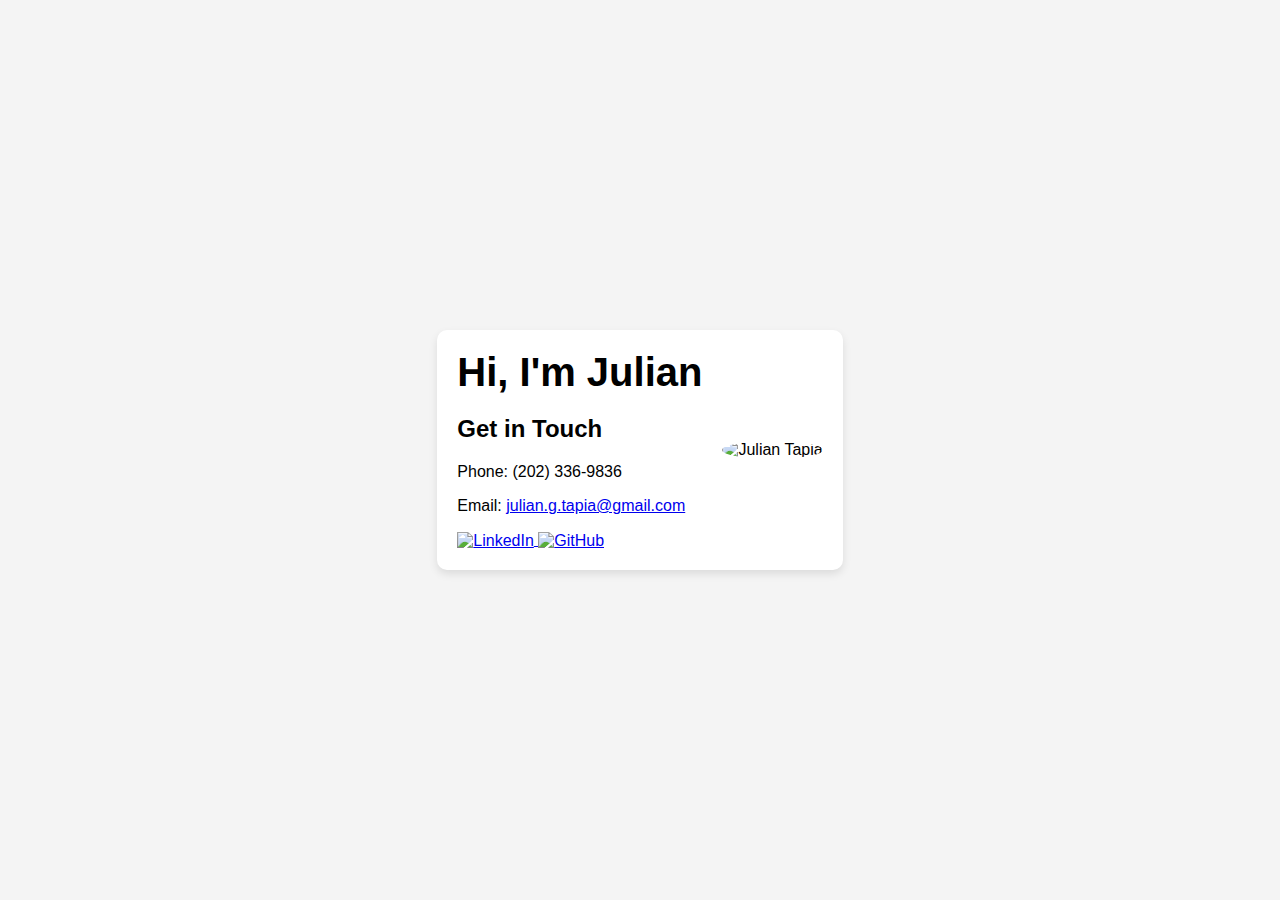
==== docs/index.html @ 8ee67e6c "added spacing between icons" ====
<!DOCTYPE html>
<html lang="en">
<head>
    <meta charset="UTF-8">
    <meta name="viewport" content="width=device-width, initial-scale=1.0">
    <title>Julian Tapia</title>
    <style>
        body {
            font-family: Arial, sans-serif;
            display: flex;
            justify-content: center;
            align-items: center;
            height: 100vh;
            margin: 0;
            background-color: #f4f4f4;
        }

        .container {
            display: flex;
            align-items: center;
            background-color: white;
            padding: 20px;
            border-radius: 10px;
            box-shadow: 0 4px 8px rgba(0, 0, 0, 0.1);
        }

        .text {
            margin-right: 20px;
        }

        .text h1 {
            margin: 0;
            font-size: 2.5em;
        }

        text h2 {
            margin: 15px 0 10px 0;
            font-size: 1.5em;
            color: #333;
        }

        .contact-info {
            font-size: 1.2em;
            line-height: 1.6em;
        }

        .contact-info a {
            margin-right: 10px;
        }

        .contact-info img {
            width: 32px;
            height: 32px;
            vertical-align: middle;
        }

        linkedin-icon {
            margin-right: 15px;
        }

        .picture img {
            border-radius: 50%;
            width: 150px;
            height: 150px;
        }
        .social-icon {
            width: 24px;
            height: 24px;
            vertical-align: middle;
        }
    </style>
</head>
<body>
    <div class="container">
        <div class="text">
            <h1>Hi, I'm Julian</h1>
            <h2>Get in Touch</h2>
            <div class="contact.info">
                <p>Phone: (202) 336-9836</p>
                <p>Email: <a href="mailto:julian.g.tapia@gmail.com">julian.g.tapia@gmail.com</a></p>
                <a href="https://www.linkedin.com/in/julian-g-tapia/" target="_blank">
                    <img src="https://upload.wikimedia.org/wikipedia/commons/c/ca/LinkedIn_logo_initials.png" alt="LinkedIn" class="social-icon">
                </a>
                <a href="https://github.com/JulianT226" target="_blank">
                    <img src="https://cdn-icons-png.flaticon.com/512/25/25231.png" alt="GitHub" class="social-icon">
                </a>
            </div>
        </div>
        <div class="picture">
            <img src="https://storageforjules.blob.core.windows.net/containerforjules/profile_pic.jpg" alt="Julian Tapia">
        </div>
    </div>
</body>
</html>
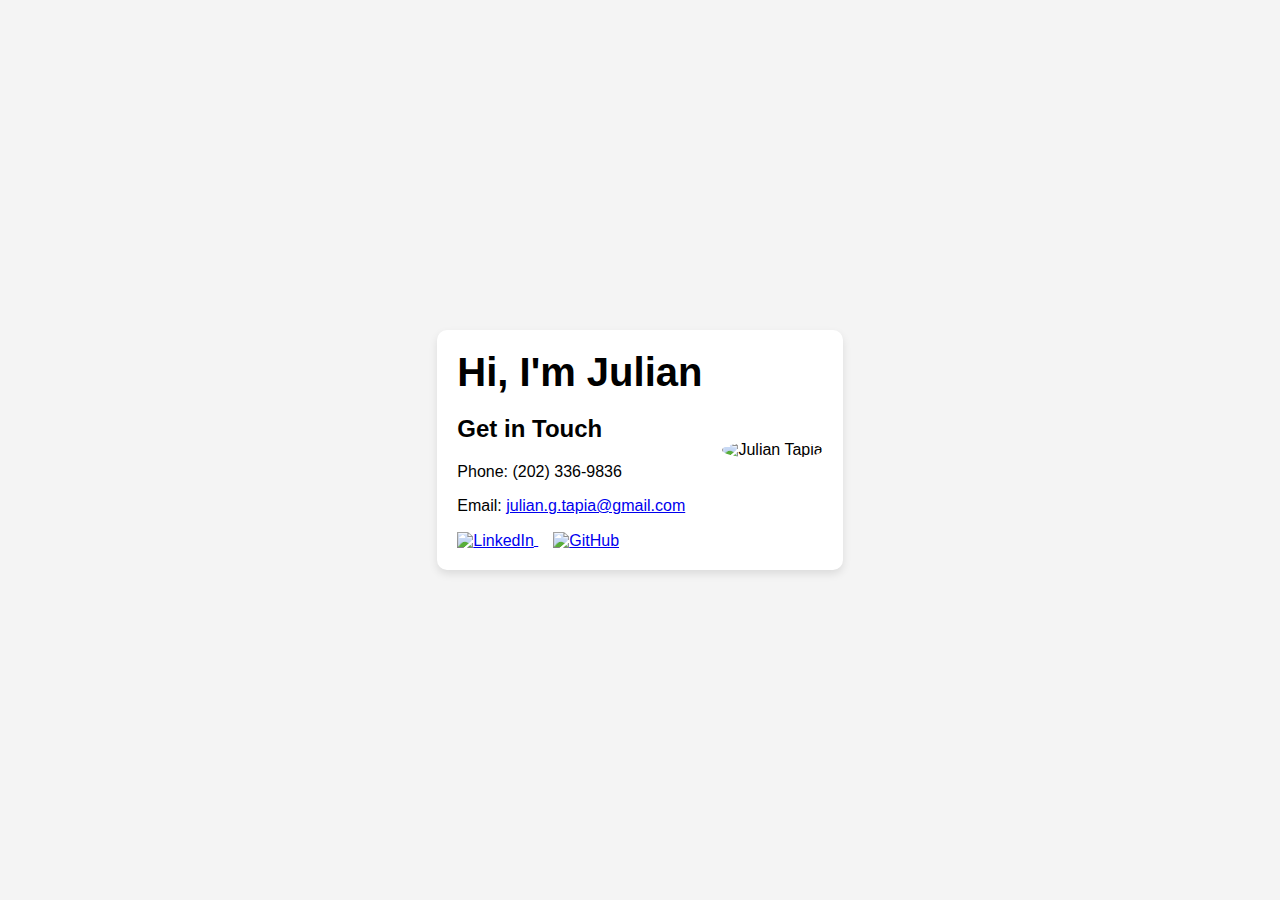
==== commit af4a04d3: "added spacing between icons" ====
--- a/docs/index.html
+++ b/docs/index.html
@@ -45,7 +45,13 @@
         }
 
         .contact-info a {
+            text-decoration: none;
+            color: inherit;
             margin-right: 10px;
+        }
+
+        contact-info a:hover {
+            color: inherit;
         }
 
         .contact-info img {
@@ -54,7 +60,7 @@
             vertical-align: middle;
         }
 
-        linkedin-icon {
+        .linkedin-icon {
             margin-right: 15px;
         }
 
@@ -78,7 +84,7 @@
             <div class="contact.info">
                 <p>Phone: (202) 336-9836</p>
                 <p>Email: <a href="mailto:julian.g.tapia@gmail.com">julian.g.tapia@gmail.com</a></p>
-                <a href="https://www.linkedin.com/in/julian-g-tapia/" target="_blank">
+                <a href="https://www.linkedin.com/in/julian-g-tapia/" target="_blank" class="linkedin-icon">
                     <img src="https://upload.wikimedia.org/wikipedia/commons/c/ca/LinkedIn_logo_initials.png" alt="LinkedIn" class="social-icon">
                 </a>
                 <a href="https://github.com/JulianT226" target="_blank">
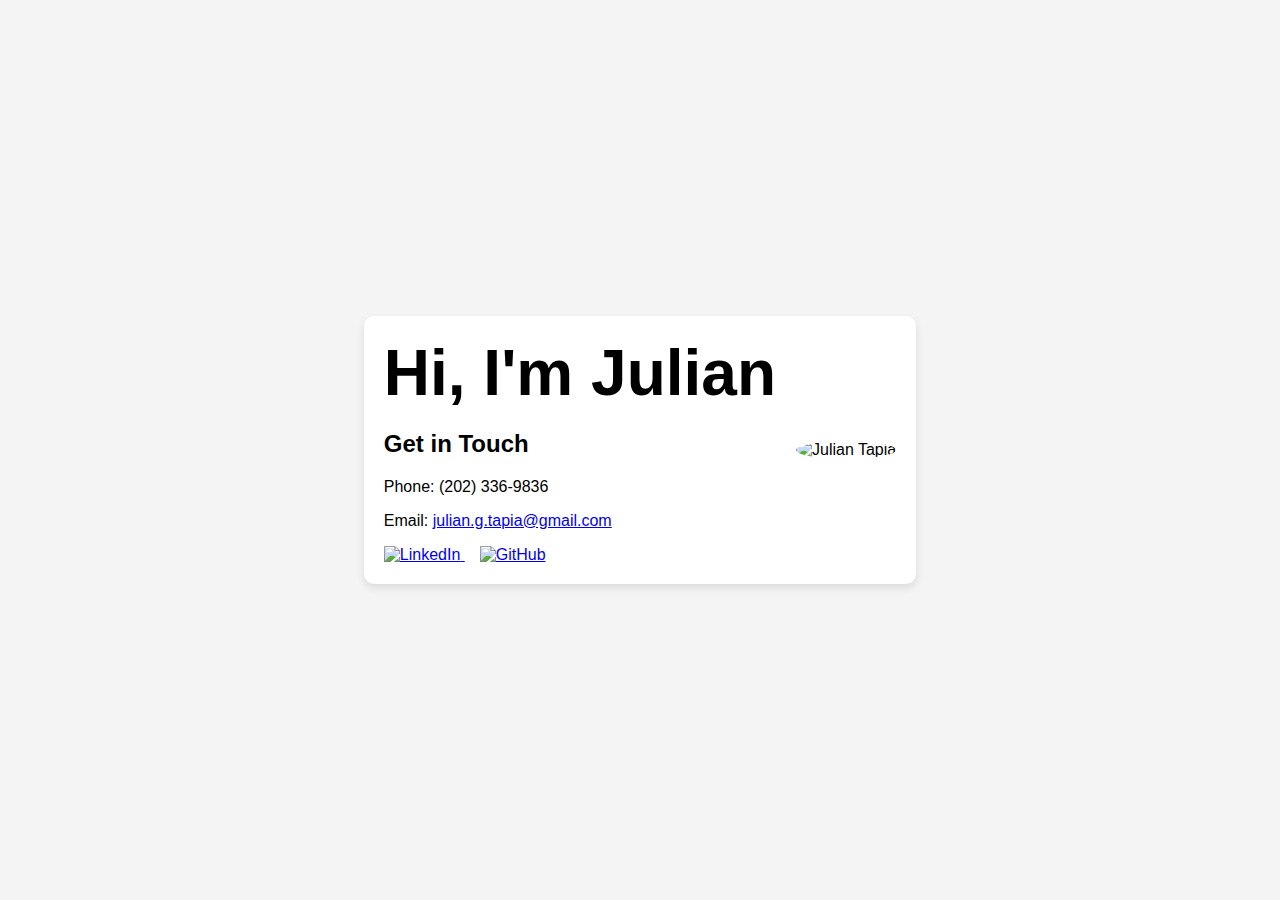
==== commit b59c9487: "BIGGGER" ====
--- a/docs/index.html
+++ b/docs/index.html
@@ -30,17 +30,17 @@
 
         .text h1 {
             margin: 0;
-            font-size: 2.5em;
+            font-size: 4em;
         }
 
         text h2 {
             margin: 15px 0 10px 0;
-            font-size: 1.5em;
+            font-size: 3em;
             color: #333;
         }
 
         .contact-info {
-            font-size: 1.2em;
+            font-size: 3em;
             line-height: 1.6em;
         }
 
@@ -66,12 +66,12 @@
 
         .picture img {
             border-radius: 50%;
-            width: 150px;
-            height: 150px;
+            width: 250px;
+            height: 250px;
         }
         .social-icon {
-            width: 24px;
-            height: 24px;
+            width: 35px;
+            height: 35px;
             vertical-align: middle;
         }
     </style>
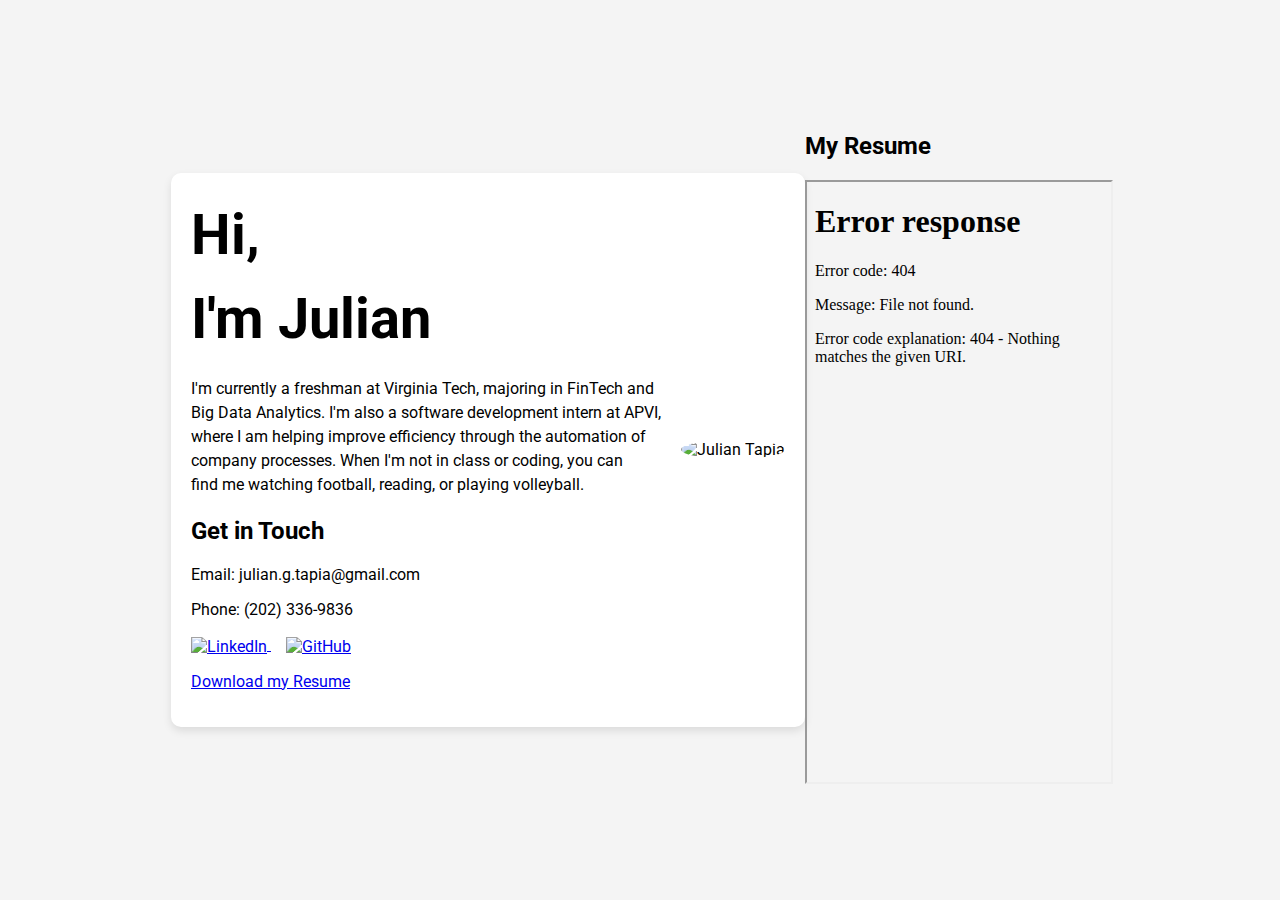
==== commit 46c404e0: "adding resume" ====
--- a/docs/index.html
+++ b/docs/index.html
@@ -3,10 +3,11 @@
 <head>
     <meta charset="UTF-8">
     <meta name="viewport" content="width=device-width, initial-scale=1.0">
+    <link href="https://fonts.googleapis.com/css2?family=Roboto:wght@400;700&display=swap" rel="stylesheet">
     <title>Julian Tapia</title>
     <style>
         body {
-            font-family: Arial, sans-serif;
+            font-family: "Roboto", sans-serif;
             display: flex;
             justify-content: center;
             align-items: center;
@@ -30,7 +31,7 @@
 
         .text h1 {
             margin: 0;
-            font-size: 4em;
+            font-size: 3.5em;
         }
 
         text h2 {
@@ -50,7 +51,7 @@
             margin-right: 10px;
         }
 
-        contact-info a:hover {
+        .contact-info a:hover {
             color: inherit;
         }
 
@@ -79,22 +80,32 @@
 <body>
     <div class="container">
         <div class="text">
-            <h1>Hi, I'm Julian</h1>
+            <h1 style="line-height: 1.5;">Hi,<br>I'm Julian</h1>
+            <p style="line-height: 1.5"> I'm currently a freshman at Virginia Tech, majoring in FinTech and <br>
+                Big Data Analytics. I'm also a software development intern at APVI, <br>
+                where I am helping improve efficiency through the automation of <br>
+                company processes. When I'm not in class or coding, you can <br>
+                find me watching football, reading, or playing volleyball.</p>
             <h2>Get in Touch</h2>
             <div class="contact.info">
+                <p>Email: julian.g.tapia@gmail.com</p>
                 <p>Phone: (202) 336-9836</p>
-                <p>Email: <a href="mailto:julian.g.tapia@gmail.com">julian.g.tapia@gmail.com</a></p>
                 <a href="https://www.linkedin.com/in/julian-g-tapia/" target="_blank" class="linkedin-icon">
                     <img src="https://upload.wikimedia.org/wikipedia/commons/c/ca/LinkedIn_logo_initials.png" alt="LinkedIn" class="social-icon">
                 </a>
                 <a href="https://github.com/JulianT226" target="_blank">
                     <img src="https://cdn-icons-png.flaticon.com/512/25/25231.png" alt="GitHub" class="social-icon">
                 </a>
+                <p><a href="docs/Julian_Tapia_Resume_(testing).pdf">Download my Resume</a></p>
             </div>
         </div>
         <div class="picture">
             <img src="https://storageforjules.blob.core.windows.net/containerforjules/profile_pic.jpg" alt="Julian Tapia">
         </div>
     </div>
+    <div class="resume-container">
+        <h2>My Resume</h2>
+        <iframe src="docs/Julian_Tapia_Resume_(testing).pdf" width="100%" height="600px"></iframe>
+    </div>
 </body>
 </html>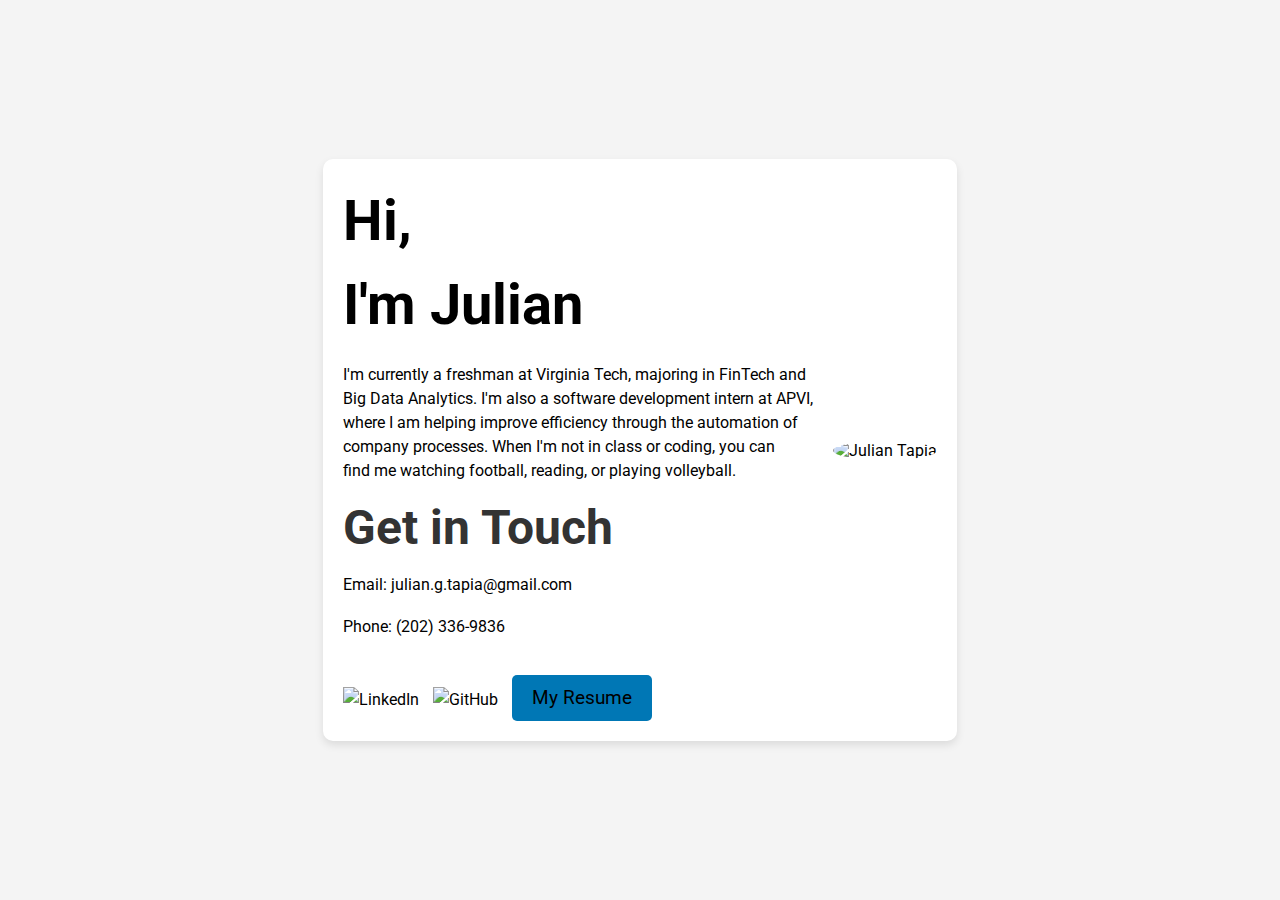
==== commit a27dfb09: "added resume.html; split css into separate file" ====
--- a/docs/index.html
+++ b/docs/index.html
@@ -3,79 +3,9 @@
 <head>
     <meta charset="UTF-8">
     <meta name="viewport" content="width=device-width, initial-scale=1.0">
+    <title>Julian Tapia</title>
     <link href="https://fonts.googleapis.com/css2?family=Roboto:wght@400;700&display=swap" rel="stylesheet">
-    <title>Julian Tapia</title>
-    <style>
-        body {
-            font-family: "Roboto", sans-serif;
-            display: flex;
-            justify-content: center;
-            align-items: center;
-            height: 100vh;
-            margin: 0;
-            background-color: #f4f4f4;
-        }
-
-        .container {
-            display: flex;
-            align-items: center;
-            background-color: white;
-            padding: 20px;
-            border-radius: 10px;
-            box-shadow: 0 4px 8px rgba(0, 0, 0, 0.1);
-        }
-
-        .text {
-            margin-right: 20px;
-        }
-
-        .text h1 {
-            margin: 0;
-            font-size: 3.5em;
-        }
-
-        text h2 {
-            margin: 15px 0 10px 0;
-            font-size: 3em;
-            color: #333;
-        }
-
-        .contact-info {
-            font-size: 3em;
-            line-height: 1.6em;
-        }
-
-        .contact-info a {
-            text-decoration: none;
-            color: inherit;
-            margin-right: 10px;
-        }
-
-        .contact-info a:hover {
-            color: inherit;
-        }
-
-        .contact-info img {
-            width: 32px;
-            height: 32px;
-            vertical-align: middle;
-        }
-
-        .linkedin-icon {
-            margin-right: 15px;
-        }
-
-        .picture img {
-            border-radius: 50%;
-            width: 250px;
-            height: 250px;
-        }
-        .social-icon {
-            width: 35px;
-            height: 35px;
-            vertical-align: middle;
-        }
-    </style>
+    <link rel="stylesheet" href="style.css">
 </head>
 <body>
     <div class="container">
@@ -87,7 +17,7 @@
                 company processes. When I'm not in class or coding, you can <br>
                 find me watching football, reading, or playing volleyball.</p>
             <h2>Get in Touch</h2>
-            <div class="contact.info">
+            <div class="contact-info">
                 <p>Email: julian.g.tapia@gmail.com</p>
                 <p>Phone: (202) 336-9836</p>
                 <a href="https://www.linkedin.com/in/julian-g-tapia/" target="_blank" class="linkedin-icon">
@@ -96,16 +26,12 @@
                 <a href="https://github.com/JulianT226" target="_blank">
                     <img src="https://cdn-icons-png.flaticon.com/512/25/25231.png" alt="GitHub" class="social-icon">
                 </a>
-                <p><a href="docs/Julian_Tapia_Resume_(testing).pdf">Download my Resume</a></p>
+                <a href="resume.html" class="resume-button">My Resume</a>
             </div>
         </div>
         <div class="picture">
             <img src="https://storageforjules.blob.core.windows.net/containerforjules/profile_pic.jpg" alt="Julian Tapia">
         </div>
     </div>
-    <div class="resume-container">
-        <h2>My Resume</h2>
-        <iframe src="docs/Julian_Tapia_Resume_(testing).pdf" width="100%" height="600px"></iframe>
-    </div>
 </body>
 </html>--- a/docs/style.css
+++ b/docs/style.css
@@ -0,0 +1,83 @@
+body {
+  font-family: "Roboto", sans-serif;
+  display: flex;
+  justify-content: center;
+  align-items: center;
+  height: 100vh;
+  margin: 0;
+  background-color: #f4f4f4;
+}
+
+.container {
+  display: flex;
+  align-items: center;
+  background-color: white;
+  padding: 20px;
+  border-radius: 10px;
+  box-shadow: 0 4px 8px rgba(0, 0, 0, 0.1);
+}
+
+.text {
+  margin-right: 20px;
+}
+
+.text h1 {
+  margin: 0;
+  font-size: 3.5em;
+}
+
+.text h2 {
+  margin: 15px 0 10px 0;
+  font-size: 3em;
+  color: #333;
+}
+
+.contact-info {
+  font-size: 1em;
+  line-height: 1.6em;
+}
+
+.contact-info a {
+  text-decoration: none;
+  color: inherit;
+  margin-right: 10px;
+}
+
+.contact-info a:hover {
+  color: inherit;
+}
+
+.contact-info img {
+  width: 32px;
+  height: 32px;
+  vertical-align: middle;
+}
+
+.linkedin-icon {
+  margin-right: 15px;
+}
+
+.picture img {
+  border-radius: 50%;
+  width: 250px;
+  height: 250px;
+}
+.social-icon {
+  width: 35px;
+  height: 35px;
+  vertical-align: middle;
+}
+.resume-button {
+  display: inline-block;
+  margin-top: 20px;
+  padding: 10px 20px;
+  background-color: #0077b5;
+  color: white;
+  text-decoration: none;
+  border-radius: 5px;
+  font-size: 1.2em;
+  transition: background-color 0.3s ease;
+}
+.resume-button:hover {
+  background-color: #005582;
+}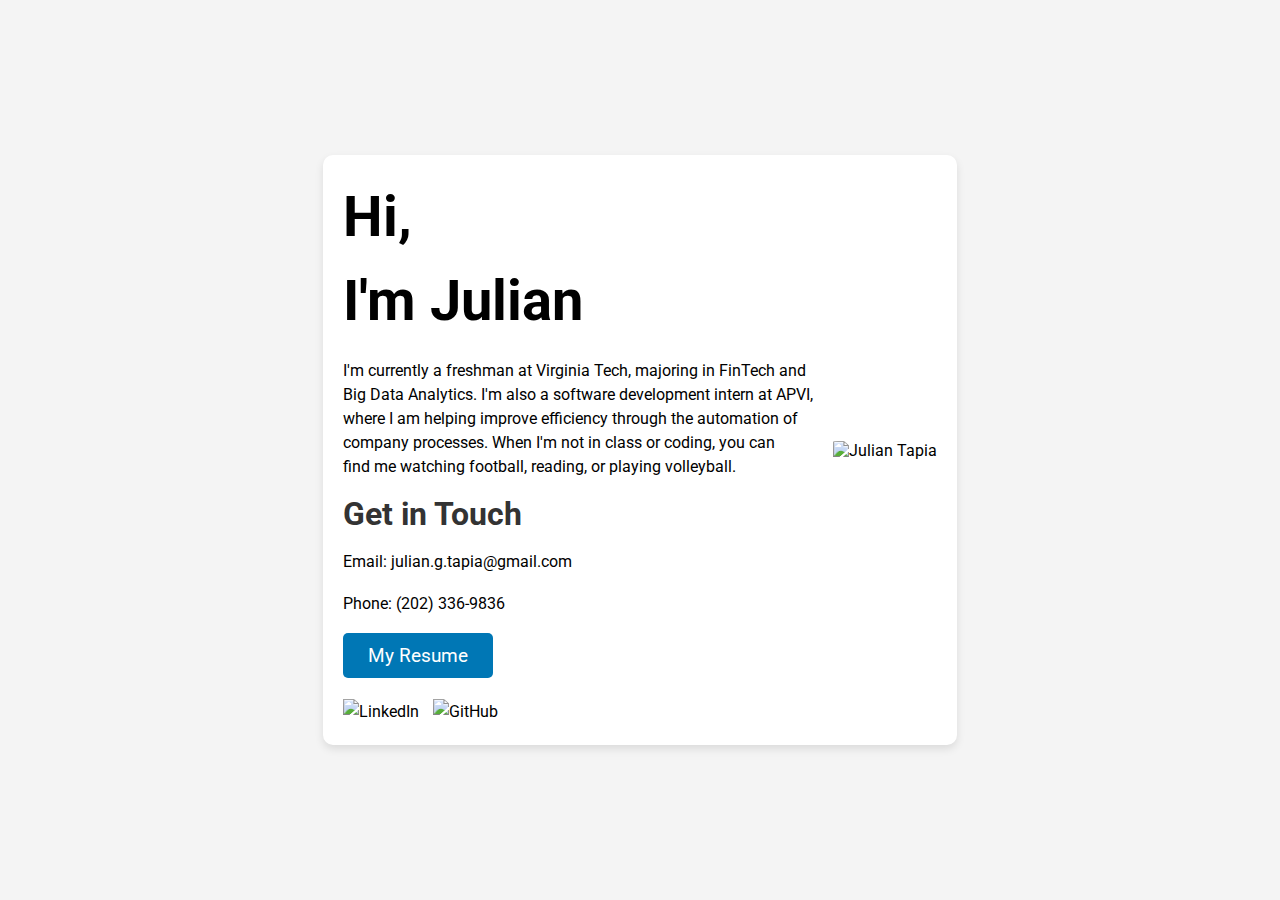
==== commit 5ff4285a: "Changed formatting -- v1.0" ====
--- a/docs/index.html
+++ b/docs/index.html
@@ -18,15 +18,18 @@
                 find me watching football, reading, or playing volleyball.</p>
             <h2>Get in Touch</h2>
             <div class="contact-info">
+
                 <p>Email: julian.g.tapia@gmail.com</p>
                 <p>Phone: (202) 336-9836</p>
+
+                <a href="resume.html" class="resume-button">My Resume</a>
+
                 <a href="https://www.linkedin.com/in/julian-g-tapia/" target="_blank" class="linkedin-icon">
                     <img src="https://upload.wikimedia.org/wikipedia/commons/c/ca/LinkedIn_logo_initials.png" alt="LinkedIn" class="social-icon">
                 </a>
                 <a href="https://github.com/JulianT226" target="_blank">
                     <img src="https://cdn-icons-png.flaticon.com/512/25/25231.png" alt="GitHub" class="social-icon">
                 </a>
-                <a href="resume.html" class="resume-button">My Resume</a>
             </div>
         </div>
         <div class="picture">
--- a/docs/style.css
+++ b/docs/style.css
@@ -6,6 +6,7 @@
   height: 100vh;
   margin: 0;
   background-color: #f4f4f4;
+  flex-direction: column;
 }
 
 .container {
@@ -28,7 +29,7 @@
 
 .text h2 {
   margin: 15px 0 10px 0;
-  font-size: 3em;
+  font-size: 2em;
   color: #333;
 }
 
@@ -58,9 +59,9 @@
 }
 
 .picture img {
-  border-radius: 50%;
-  width: 250px;
-  height: 250px;
+  border-radius: 5%;
+  width: 400px;
+  height: 400px;
 }
 .social-icon {
   width: 35px;
@@ -68,6 +69,51 @@
   vertical-align: middle;
 }
 .resume-button {
+  display: block;
+  margin-bottom: 20px;
+  padding: 10px 20px;
+  background-color: #0077b5;
+  color: white !important;
+  text-decoration: none;
+  border-radius: 5px;
+  font-size: 1.2em;
+  transition: background-color 0.3s ease;
+  max-width: 110px;
+  text-align: center;
+}
+.resume-button:hover {
+  background-color: #005582;
+}
+
+.resume-container {
+  width: 80%;
+  max-width: 800px;
+  padding: 20px;
+  background-color: white;
+  border-radius: 10px;
+  box-shadow: 0 4px 8px rgba(0, 0, 0, 0.1);
+  display: flex;
+  flex-direction: column;
+  justify-content: center;
+  align-items: center;
+  min-height: 100vh;
+  padding-top: 30px;
+  box-sizing: border-box;
+}
+
+.resume-container h1 {
+  text-align: center;
+  font-size: 2em;
+  margin-bottom: 20px;
+}
+
+iframe, embed {
+  width: 100%;
+  height: 900px;
+  border: none;
+}
+
+.back-button {
   display: inline-block;
   margin-top: 20px;
   padding: 10px 20px;
@@ -75,9 +121,10 @@
   color: white;
   text-decoration: none;
   border-radius: 5px;
-  font-size: 1.2em;
+  font-size: 1em;
   transition: background-color 0.3s ease;
 }
-.resume-button:hover {
+
+.back-button:hover {
   background-color: #005582;
 }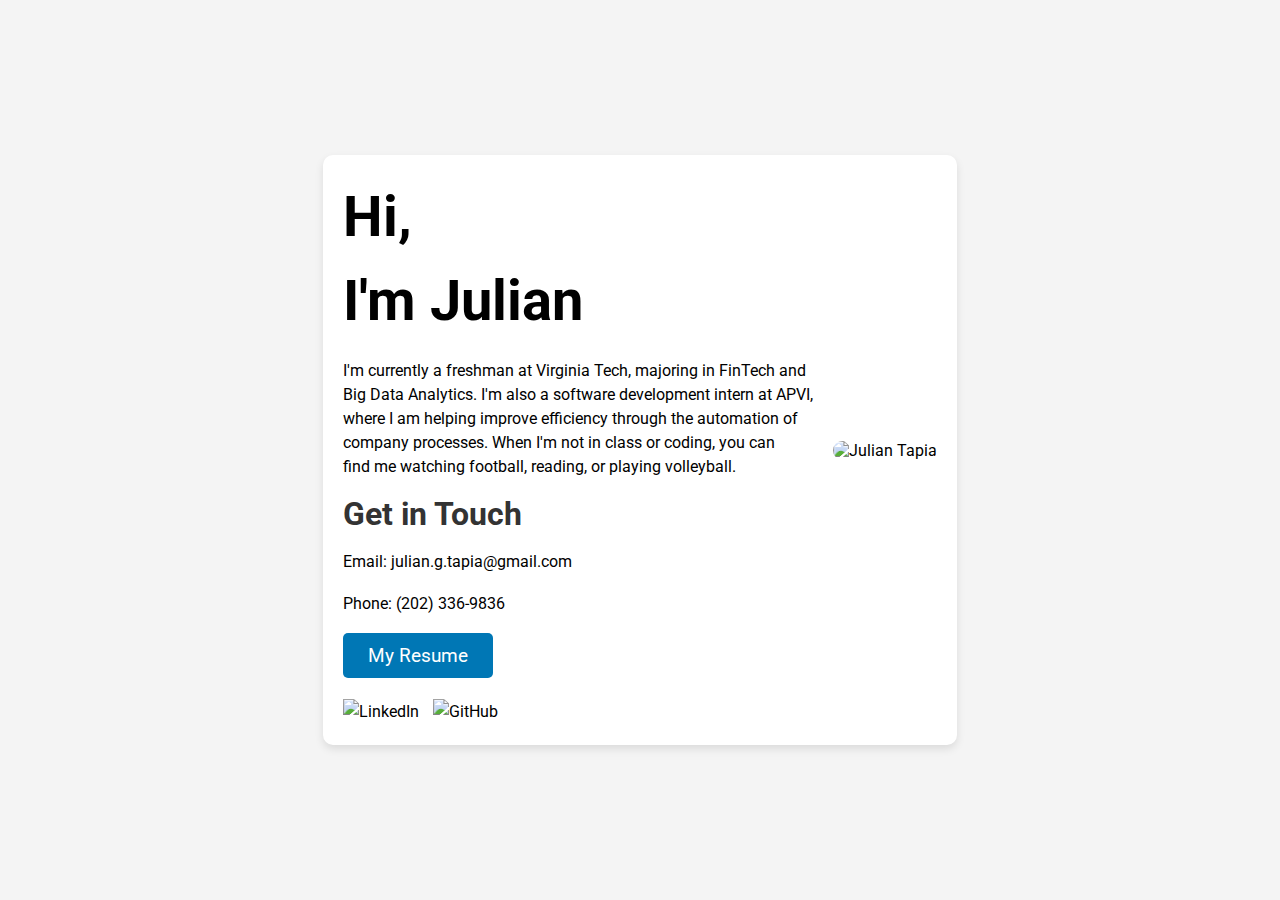
==== commit f4207ae1: "added favicon" ====
--- a/docs/index.html
+++ b/docs/index.html
@@ -6,6 +6,7 @@
     <title>Julian Tapia</title>
     <link href="https://fonts.googleapis.com/css2?family=Roboto:wght@400;700&display=swap" rel="stylesheet">
     <link rel="stylesheet" href="style.css">
+    <link rel="shortcut icon" href="https://i.pinimg.com/originals/70/76/30/707630291745997f7d024c3fc609e8cf.png"/>
 </head>
 <body>
     <div class="container">
--- a/docs/style.css
+++ b/docs/style.css
@@ -59,7 +59,7 @@
 }
 
 .picture img {
-  border-radius: 5%;
+  border-radius: 10px;
   width: 400px;
   height: 400px;
 }
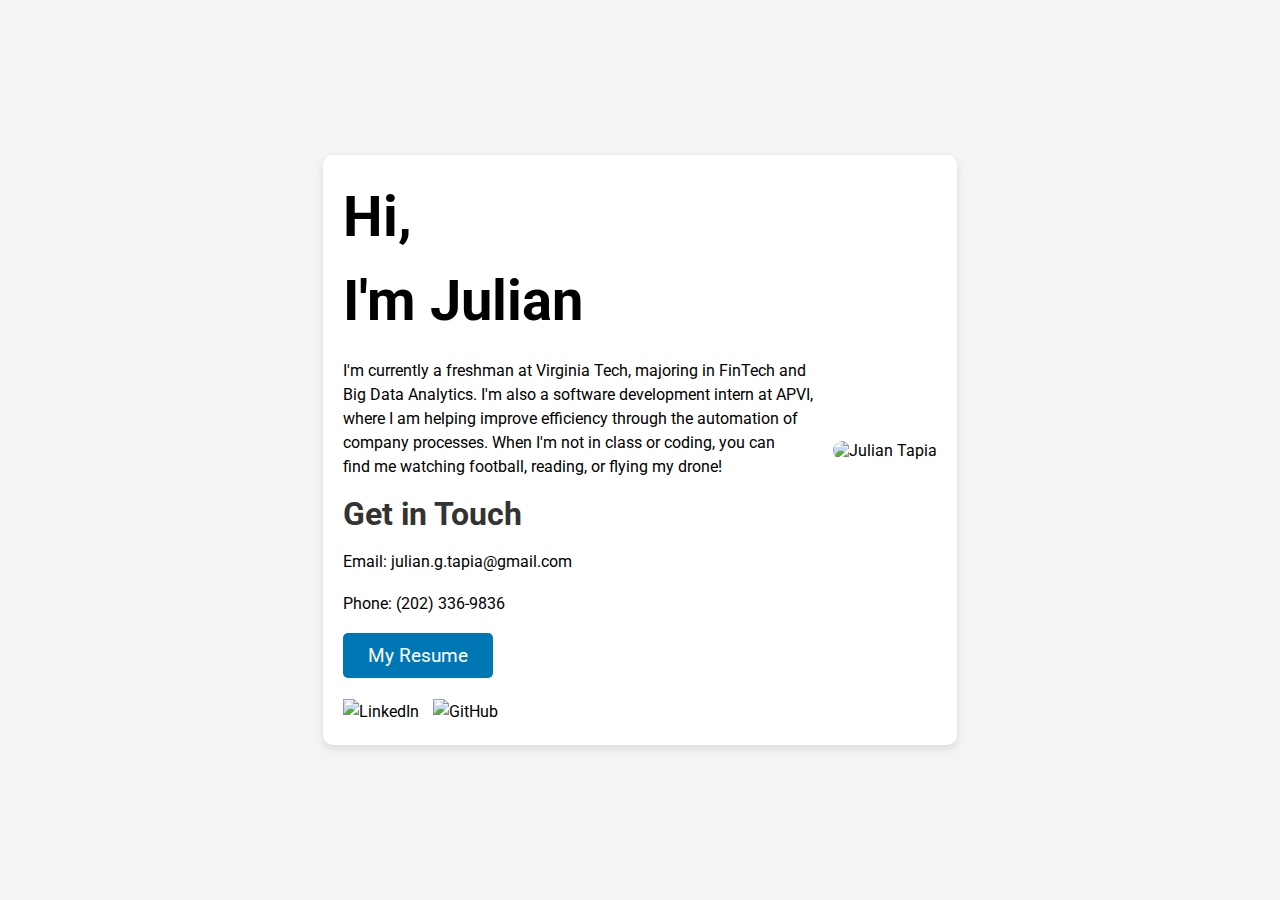
==== commit 69321d68: "Updated resume file" ====
--- a/docs/index.html
+++ b/docs/index.html
@@ -16,7 +16,7 @@
                 Big Data Analytics. I'm also a software development intern at APVI, <br>
                 where I am helping improve efficiency through the automation of <br>
                 company processes. When I'm not in class or coding, you can <br>
-                find me watching football, reading, or playing volleyball.</p>
+                find me watching football, reading, or flying my drone!</p>
             <h2>Get in Touch</h2>
             <div class="contact-info">
 
